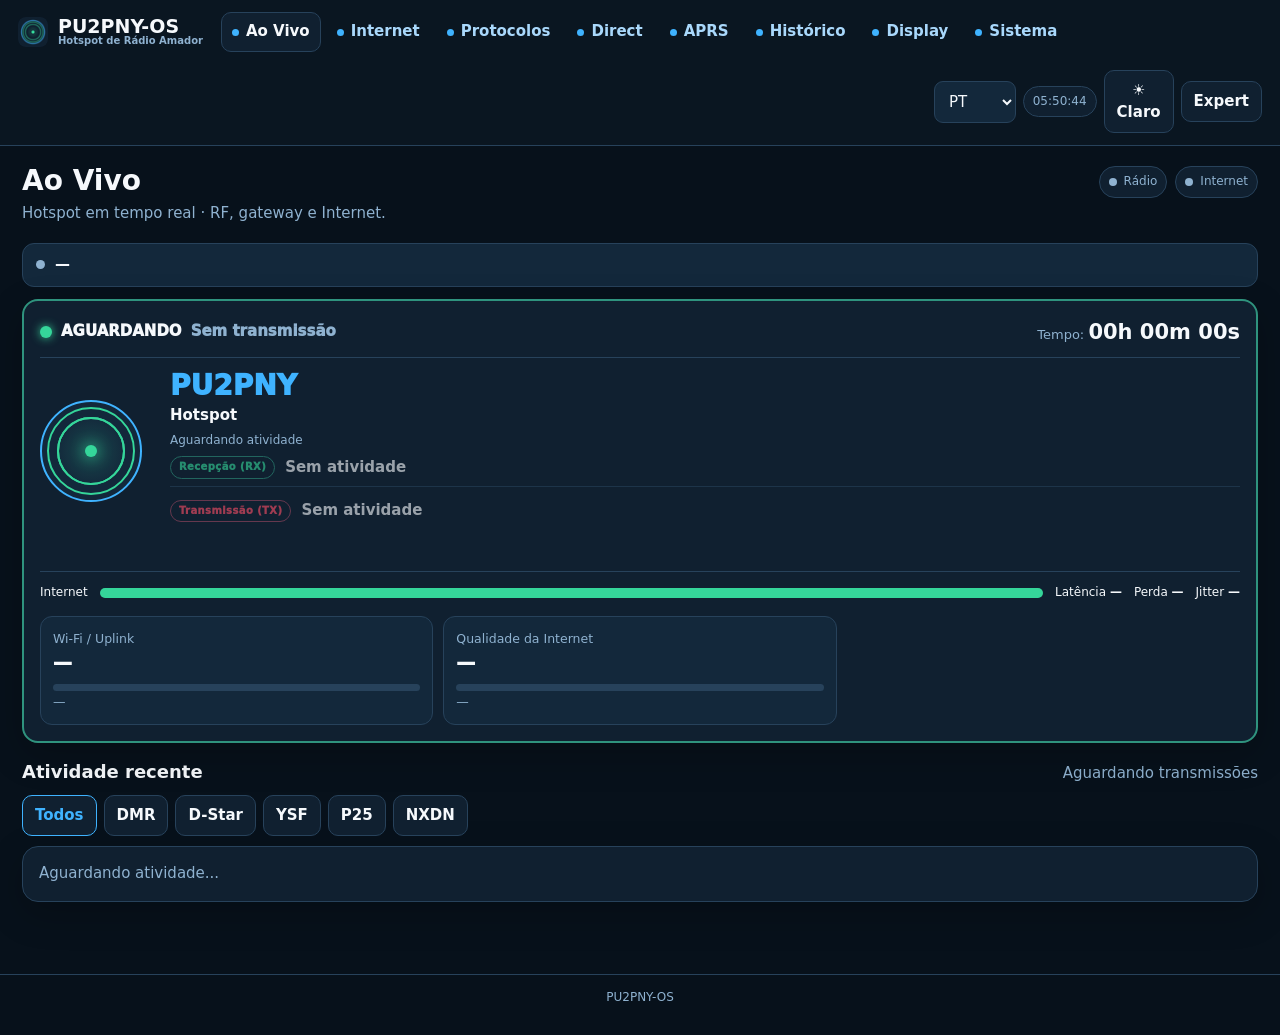
==== panel/index.html @ 769e9bf6 "feat(panel): add lightweight static web panel for PU2PNY-V2 Static, dependency-free hotspot panel (v" ====
<!doctype html><html lang="pt-BR" data-theme="dark" class="pny-i18n-pending"><head>
<meta charset="utf-8"><meta name="viewport" content="width=device-width,initial-scale=1,viewport-fit=cover">
<meta name="color-scheme" content="dark light"><title>PU2PNY-OS</title>
<link rel="icon" type="image/png" href="favicon.png"><link rel="apple-touch-icon" href="apple-touch-icon.png">
<script>(function(){document.documentElement.setAttribute('data-theme',localStorage.getItem('pu2pny-theme')||'dark')})();</script>
<link rel="stylesheet" href="ui.css"><link rel="stylesheet" href="pny-v2.css">
<style>
.livebox{position:relative;overflow:hidden;border-width:2px;min-height:300px;transition:border-color .2s}
.livebox.waiting{border-color:color-mix(in srgb,var(--green) 55%,var(--line))}
.livebox.active{border-color:var(--red);box-shadow:0 0 24px color-mix(in srgb,var(--red) 22%,transparent)}
.statusbar{display:flex;align-items:center;justify-content:space-between;gap:12px;border-bottom:1px solid var(--line);padding-bottom:10px;margin-bottom:14px}
.statusleft{display:flex;align-items:center;gap:9px;font-weight:950}.txlamp{width:12px;height:12px;border-radius:50%;background:var(--green);box-shadow:0 0 10px var(--green)}.active .txlamp{background:var(--red);box-shadow:0 0 12px var(--red)}
.statusright{font-size:13px;color:var(--muted)}.statusright b{font-size:21px;color:var(--text);font-variant-numeric:tabular-nums}
.hero{display:grid;grid-template-columns:112px minmax(0,1fr);gap:18px;align-items:center}
.portrait{width:102px;height:102px;border:2px solid var(--blue);border-radius:50%;overflow:hidden;background:var(--card2);display:grid;place-items:center}.portrait img{width:100%;height:100%;object-fit:cover}
.who .call{font-size:28px;font-weight:1000;color:var(--blue);line-height:1}.who .name{font-weight:900;margin-top:5px}.who .place{font-size:12px;color:var(--muted);margin-top:5px}.flag{width:21px;height:15px;object-fit:cover;vertical-align:middle;margin-right:5px;border-radius:2px}
.facts{display:grid;grid-template-columns:repeat(4,minmax(72px,1fr));gap:8px;margin-top:14px}.fact{padding:7px 9px;border-left:1px solid var(--line);min-width:0}.fact small{display:block;color:var(--muted);font-size:9px;text-transform:uppercase}.fact b{display:block;margin-top:3px;font-size:15px;overflow:hidden;text-overflow:ellipsis;white-space:nowrap}
.metrics{display:grid;grid-template-columns:repeat(4,minmax(0,1fr));gap:8px;margin-top:14px}.metric{background:var(--card2);border:1px solid var(--line);border-radius:10px;padding:9px}.metric small{display:block;color:var(--muted);font-size:9px;text-transform:uppercase}.metric b{display:block;font-size:15px;margin-top:3px}
.netrow{display:grid;grid-template-columns:auto 1fr repeat(3,auto);gap:12px;align-items:center;border-top:1px solid var(--line);margin-top:14px;padding-top:12px;font-size:12px}
.protocolfilters{display:flex;gap:7px;flex-wrap:wrap;margin:10px 0}.protocolfilters .btn.active{border-color:var(--blue);color:var(--blue)}
.activitytable{width:100%;border-collapse:collapse;font-size:12px}.activitytable th,.activitytable td{padding:7px 8px;border-bottom:1px solid var(--line);text-align:left;white-space:nowrap}.activitytable th{font-size:9px;text-transform:uppercase;color:var(--muted)}
.statechip{display:inline-block;border-radius:999px;padding:2px 7px;font-size:10px;font-weight:900}.statechip.tx{background:color-mix(in srgb,var(--red) 15%,transparent);color:var(--red)}.statechip.rx{background:color-mix(in srgb,var(--green) 15%,transparent);color:var(--green)}
.callcol{font-weight:900;color:var(--blue)}.activityflag{width:20px;height:14px;object-fit:cover;vertical-align:middle;margin-left:5px;border-radius:2px}
.pny-health{display:grid;grid-template-columns:repeat(3,minmax(0,1fr));gap:10px;margin-top:14px}.pny-healthitem{padding:11px 12px;border:1px solid var(--line);border-radius:12px;background:var(--card2);min-width:0}.pny-healthitem .big{font-size:19px}.pny-meter{height:7px;border-radius:999px;background:var(--line);overflow:hidden;margin-top:7px}.pny-meter i{display:block;height:100%;background:var(--blue);width:0;transition:width .25s ease}
@media(max-width:900px){.facts,.metrics{grid-template-columns:repeat(2,1fr)}.pny-health{grid-template-columns:1fr}}
@media(max-width:620px){.hero{grid-template-columns:72px 1fr}.portrait{width:66px;height:66px}.who .call{font-size:23px}.netrow span:nth-last-child(-n+3){display:none}.statusright{display:none}}
</style></head><body><div class="shell">
<header class="topnav">
  <div class="brand"><img class="brandmark" src="favicon.png" alt="PU2PNY"><span class="brandtext"><b style="font-size:19px">PU2PNY-OS</b><small>Hotspot de Rádio Amador</small></span></div>
  <nav class="nav" id="mainNav"></nav>
  <div class="navtools"><span class="pill"><span id="clockLocal">--:--:--</span></span><button class="btn" id="themeToggle">☀ Claro</button></div>
</header>
<main class="main">
<div class="top"><div><h1>Ao Vivo</h1><p>Hotspot em tempo real · RF, gateway e Internet.</p></div>
  <div class="actions"><span class="badge"><i class="dot" id="radioDot"></i><span id="radioText">Rádio</span></span><span class="badge"><i class="dot" id="netDot"></i><span id="netText">Internet</span></span></div></div>

<section class="section">
<div class="connbanner" id="connBanner" role="status" hidden><i class="cdot"></i><span id="connText">—</span></div>
<article class="card livebox waiting" id="liveBox">
  <div class="statusbar"><div class="statusleft"><span class="txlamp"></span><span id="stateTitle">AGUARDANDO</span><span class="muted" id="stateSub">Sem transmissão</span></div><div class="statusright"><span id="durationLabel">Tempo</span>: <b id="duration">00h 00m 00s</b></div></div>
  <div class="hero">
    <div class="portrait" id="portrait"><div class="radar"><span class="radarcore"></span></div></div>
    <div style="min-width:0">
      <div class="who"><div class="call" id="callsign">PU2PNY</div><div class="name" id="personName">Hotspot</div><div class="place"><img id="flag" class="flag hidden" alt="" onerror="this.classList.add('hidden')"><span id="location">Aguardando atividade</span></div></div>
      <div class="dirlines">
        <div class="dirline rx idle" id="rxLine"><span class="tag">Recepção (RX)</span><span class="val" id="rxVal">Sem atividade</span><span class="sub" id="rxSub"></span></div>
        <div class="dirline tx idle" id="txLine"><span class="tag">Transmissão (TX)</span><span class="val" id="txVal">Sem atividade</span><span class="sub" id="txSub"></span></div>
      </div>
    </div>
  </div>
  <div class="facts">
    <div class="fact"><small>Protocolo</small><b id="protocol">—</b></div>
    <div class="fact"><small id="idLabel">DMR ID</small><b id="radioId">—</b></div>
    <div class="fact"><small id="targetLabel">Destino</small><b id="target">—</b></div>
    <div class="fact"><small>Conexão</small><b id="connection">—</b></div>
  </div>
  <div class="metrics">
    <div class="metric" data-real-only id="berMetric"><small>BER</small><b id="ber">—</b></div>
    <div class="metric" data-real-only id="rssiMetric"><small>RSSI</small><b id="rssi">—</b></div>
    <div class="metric" data-real-only id="slotMetric"><small>Slot</small><b id="slot">—</b></div>
    <div class="metric" data-real-only id="ccMetric"><small>Color Code</small><b id="colorCode">—</b></div>
    <div class="metric"><small id="serverLabel">Servidor / destino</small><b id="server">—</b></div>
    <div class="metric" id="simplexFrequencyMetric"><small>Frequência</small><b id="frequency">—</b></div>
    <div class="metric hidden" id="rxFrequencyMetric"><small>RX</small><b id="rxFrequency">—</b></div>
    <div class="metric hidden" id="txFrequencyMetric"><small>TX</small><b id="txFrequency">—</b></div>
    <div class="metric"><small>CPU / Temp.</small><b id="cpuTemp">—</b></div>
  </div>
  <div class="netrow"><span>Internet</span><div class="meter"><i id="netMeter" style="width:100%"></i></div><span>Latência <b id="lat">—</b></span><span>Perda <b id="per">—</b></span><span>Jitter <b id="jit">—</b></span></div>

  <div class="pny-health">
    <div class="pny-healthitem hidden" data-real-keep id="rfHealth"><small class="muted">Sinal RF</small><div class="big" id="rfValue">—</div><div class="pny-meter"><i id="rfBar"></i></div><small id="rfMeta" class="muted">Aguardando RX do rádio</small></div>
    <div class="pny-healthitem"><small class="muted">Wi-Fi / Uplink</small><div class="big" id="wifiValue">—</div><div class="pny-meter"><i id="wifiBar"></i></div><small id="wifiMeta" class="muted">—</small></div>
    <div class="pny-healthitem"><small class="muted">Qualidade da Internet</small><div class="big" id="netValue">—</div><div class="pny-meter"><i id="netBar"></i></div><small id="netMeta" class="muted">—</small></div>
  </div>
</article></section>

<section class="section">
  <div class="sectionhead"><h2>Atividade recente</h2><span class="mini muted" id="activityCount">Aguardando transmissões</span></div>
  <div class="protocolfilters" id="filters">
    <button class="btn active" data-p="">Todos</button><button class="btn" data-p="DMR">DMR</button><button class="btn" data-p="DSTAR">D-Star</button><button class="btn" data-p="YSF">YSF</button><button class="btn" data-p="P25">P25</button><button class="btn" data-p="NXDN">NXDN</button>
  </div>
  <div class="card" id="activityGroups"><div class="muted">Aguardando atividade...</div></div>
</section>
</main></div>
<script src="ui-common.js"></script><script>
PNY.nav('live');PNY.initTheme();
var dash={},live={},contacts=[],es=null,poll=null,started=0,filterProto='',activeIdentity='';
function protoName(p){p=String(p||'').toUpperCase();return p==='DSTAR'?'D-Star':p==='YSF'?'YSF/C4FM':p||'—'}
function freq(){var c=dash.config||{},rx=Number(c.rx_hz||0),tx=Number(c.tx_hz||0);if(!rx)return'—';var a=(rx/1e6).toFixed(6),b=tx?(tx/1e6).toFixed(6):a;return c.use_mode==='repeater'?('RX '+a+' · TX '+b+' MHz'):a+' MHz'}
function gatewayActive(p){p=String(p||((dash.config||{}).protocol)||'').toUpperCase();return p==='DMR'?!!dash.dmrgateway_active:p==='DSTAR'?!!dash.dstargateway_active:p==='YSF'?!!dash.ysfgateway_active:p==='P25'?!!dash.p25gateway_active:p==='NXDN'?!!dash.nxdngateway_active:p==='POCSAG'?!!dash.dapnetgateway_active:false}
function remoteConnected(){var nr=dash.network_runtime||{};return nr.connected===true||nr.linked===true||String(nr.link_state||'').toLowerCase()==='linked'}
function currentActive(){var a=live.active||null;if(!a)return null;var u=Date.parse(live.updated||'');if(Number.isFinite(u)&&Date.now()-u>22000)return null;return a}
function ownOperator(){var c=dash.config||{},call=String(c.callsign||'').toUpperCase(),id=String(c.dmr_id||'');return contacts.find(function(x){return String(x.callsign||'').toUpperCase()===call||String(x.id||'')===id})||{callsign:call,name:call,city:'',state:'',country:'',country_code:'',photo:''}}
function operator(e){var o=e&&e.operator||{},src=String(e&&e.source||'').trim(),fb=/^\d+$/.test(src)?'':src;return {callsign:o.callsign||fb||'—',name:o.name||o.callsign||fb||'—',id:o.id||(/^\d+$/.test(src)?src:''),city:o.city||'',state:o.state||'',country:o.country||'',cc:o.country_code||'',photo:o.photo||''}}
function setIdentity(o){PNY.q('callsign').textContent=o.callsign||'—';PNY.q('personName').textContent=o.name||o.callsign||'—';PNY.q('location').textContent=[o.city,o.state,o.country].filter(Boolean).join(' · ')||'Localização não informada';var box=PNY.q('portrait');if(o.photo){box.innerHTML='';var im=document.createElement('img');im.src=o.photo;im.alt='';im.onerror=function(){box.innerHTML='<div class="radar"><span class="radarcore"></span></div>'};box.appendChild(im)}else box.innerHTML='<div class="radar"><span class="radarcore"></span></div>';var f=PNY.q('flag'),u=PNY.flagUrl(o.cc);if(u){f.src=u;f.classList.remove('hidden')}else f.classList.add('hidden')}
function durationText(sec){sec=Math.max(0,Math.floor(Number(sec)||0));var h=Math.floor(sec/3600),m=Math.floor(sec%3600/60),s=sec%60;return String(h).padStart(2,'0')+'h '+String(m).padStart(2,'0')+'m '+String(s).padStart(2,'0')+'s'}
function targetFor(a,p){if(!a)return'—';if(a.target)return a.target;if(p==='DSTAR')return [a.reflector,a.module].filter(Boolean).join(' ')||'—';if(p==='YSF'&&a.dgid!=null)return'DG-ID '+a.dgid;return'—'}
function rfPct(rssi){var n=Number(rssi);return Number.isFinite(n)?Math.max(0,Math.min(100,(n+125)*2)):0}
function setDirLine(which,a){ /* each RF direction on its OWN line */
  var line=PNY.q(which+'Line'),val=PNY.q(which+'Val'),sub=PNY.q(which+'Sub');
  if(!a){line.classList.add('idle');val.textContent='Sem atividade';sub.textContent='';return}
  line.classList.remove('idle');var o=operator(a),p=String(a.protocol||'').toUpperCase();
  val.textContent=(o.callsign||'—')+' · '+protoName(p);
  var rf=String(a.direction||'').toUpperCase()==='RF',rv=rf?(a.rssi_avg!=null?a.rssi_avg:a.rssi):null;
  sub.textContent=rf?((a.ber!=null?'BER '+Number(a.ber).toFixed(1)+'% · ':'')+(rv!=null?Math.round(Number(rv))+' dBm':'')):'via Internet';
}
function netRender(){var n=live.internet||{},d=dash.netdiag||{},m=d.metrics||{},c=dash.connectivity||{};
  var lat=n.latency_ms!=null?n.latency_ms:(m.latency_ms!=null?m.latency_ms:c.internet_latency_ms),loss=n.loss_percent!=null?n.loss_percent:m.loss_pct,jit=n.jitter_ms!=null?n.jitter_ms:m.jitter_ms;
  var q=n.quality&&n.quality!=='unknown'?n.quality:(d.health==='ok'?'good':d.health==='warning'?'poor':(c.internet?'good':'offline')),good=q==='excellent'||q==='good'||q==='ok';
  PNY.q('lat').textContent=lat==null?'—':Number(lat).toFixed(0)+' ms';PNY.q('per').textContent=loss==null?'—':Number(loss).toFixed(1)+'%';PNY.q('jit').textContent=jit==null?'—':Number(jit).toFixed(0)+' ms';
  PNY.q('netMeter').style.width=(q==='offline'?0:good?100:35)+'%';PNY.q('netMeter').style.background=good?'var(--green)':q==='offline'?'var(--red)':'var(--yellow)';
  PNY.q('netDot').className='dot '+(good?'good':q==='offline'?'bad':'warn');PNY.q('netText').textContent=good?'Internet OK':q==='offline'?'Internet offline':'Internet atenção';
}
function healthRender(){var c=dash.connectivity||{};
  if(c.default_interface&&/^e(n|th)/.test(c.default_interface)){PNY.q('wifiValue').textContent='Ethernet';PNY.q('wifiMeta').textContent='Link ativo';PNY.q('wifiBar').style.width='100%'}
  else{PNY.q('wifiValue').textContent=c.wifi_quality||'—';PNY.q('wifiMeta').textContent=(c.wifi_ssid||'Wi-Fi')+(c.wifi_signal?(' · '+c.wifi_signal+'%'):'');PNY.q('wifiBar').style.width=(c.wifi_signal||0)+'%'}
  PNY.q('netValue').textContent=c.internet?(c.internet_quality||'—'):'Offline';PNY.q('netMeta').textContent=c.internet_latency_ms?c.internet_latency_ms+' ms':'sem resposta';PNY.q('netBar').style.width=c.internet?Math.max(12,100-Math.min(90,(c.internet_latency_ms||0)/3))+'%':'0%';
}
function connBanner(p,active){var el=PNY.q('connBanner'),t=PNY.q('connText');
  if(active||!p){el.hidden=true;return}el.hidden=false;
  if(remoteConnected()){el.className='connbanner ok';t.textContent='Conectado ao servidor'}
  else if(gatewayActive(p)){el.className='connbanner';t.innerHTML='Gateway ativo, aguardando link do servidor.'}
  else{el.className='connbanner down';t.textContent='Desconectado do servidor'}
}
function render(){
  var a=currentActive(),c=dash.config||{},t=dash.telemetry||{},nr=dash.network_runtime||{},box=PNY.q('liveBox'),p=String((a&&a.protocol)||c.protocol||'').toUpperCase();
  PNY.q('radioDot').className='dot '+(dash.radio_active?'good':'bad');PNY.q('radioText').textContent=dash.radio_active?'Rádio ativo':'Rádio parado';
  PNY.q('protocol').textContent=protoName(p);
  var server=nr.server_name||c.server_name||'—',dmrTG=Number(nr.connected_tg||nr.requested_tg||nr.module_tg||0),mod=p==='DSTAR'?(nr.module||''):'';
  PNY.q('serverLabel').textContent=p==='DSTAR'?'Servidor / refletor':p==='YSF'?'Servidor / sala/refletor':'Servidor / destino';
  PNY.q('server').textContent=p==='DMR'?(server+(dmrTG?(' · TG '+dmrTG):'')):(server+(mod?' · módulo '+mod:''));
  var duplex=c.use_mode==='repeater',rxhz=Number(c.rx_hz||0),txhz=Number(c.tx_hz||0);
  PNY.q('simplexFrequencyMetric').classList.toggle('hidden',duplex);PNY.q('rxFrequencyMetric').classList.toggle('hidden',!duplex);PNY.q('txFrequencyMetric').classList.toggle('hidden',!duplex);
  PNY.q('frequency').textContent=duplex?'—':freq();PNY.q('rxFrequency').textContent=duplex&&rxhz?(rxhz/1e6).toFixed(6)+' MHz':'—';PNY.q('txFrequency').textContent=duplex&&txhz?(txhz/1e6).toFixed(6)+' MHz':'—';
  PNY.q('cpuTemp').textContent=(t.cpu_percent==null?'—':t.cpu_percent+'%')+' / '+(Number(t.temperature)>=0?t.temperature+' °C':'—');
  PNY.q('connection').textContent=gatewayActive(p)?'Gateway ativo':'Aguardando';
  PNY.q('idLabel').textContent=p==='DMR'?'DMR ID':'ID / Origem';
  PNY.q('targetLabel').textContent=p==='DSTAR'?'Refletor / Destino':p==='YSF'?'DG-ID / Destino':'Destino';
  var showDMR=p==='DMR'&&!!a;
  PNY.q('slot').textContent=showDMR?((a&&a.slot)||c.dmr_slot||'—'):'—';PNY.q('colorCode').textContent=showDMR?(c.color_code==null?'—':c.color_code):'—';
  box.classList.remove('waiting','active');
  if(a){
    box.classList.add('active');var tx=a.mode==='tx',o=operator(a),origin=String(a.direction||'').toUpperCase();setIdentity(o);
    PNY.q('stateTitle').textContent=tx?'TX ATIVO':'RX ATIVO';PNY.q('stateSub').textContent=origin==='RF'?'Sinal recebido pelo rádio':'Recebendo pela Internet';
    PNY.q('radioId').textContent=o.id||((p==='DMR'&&/^\d+$/.test(String(a.source||'')))?a.source:(c.dmr_id||'—'));
    PNY.q('target').textContent=targetFor(a,p);
    /* TX and RX each on their own line */
    setDirLine(tx?'tx':'rx',a);setDirLine(tx?'rx':'tx',null);
    var rf=origin==='RF',rv=rf?(a.rssi_avg!=null?a.rssi_avg:a.rssi):null;
    PNY.q('ber').textContent=rf&&a.ber!=null?Number(a.ber).toFixed(1)+'%':'—';
    PNY.q('rssi').textContent=rf&&rv!=null?Number(rv).toFixed(0)+' dBm':'—';
    if(rf&&rv!=null){PNY.q('rfHealth').classList.remove('hidden');PNY.q('rfValue').textContent=Math.round(Number(rv))+' dBm';PNY.q('rfBar').style.width=rfPct(rv)+'%';PNY.q('rfMeta').textContent=(a.ber!=null?'BER '+Number(a.ber).toFixed(1)+'% · ':'')+protoName(p)}
    else{PNY.q('rfHealth').classList.add('hidden');PNY.q('rfValue').textContent='—';PNY.q('rfBar').style.width='0%';PNY.q('rfMeta').textContent='Aguardando RX do rádio'}
    var bs=Number(a.started_unix_ms||0);started=bs>0?bs:(started||Date.now());
  }else{
    box.classList.add('waiting');var o=ownOperator();setIdentity(o);
    PNY.q('stateTitle').textContent='AGUARDANDO';PNY.q('stateSub').textContent='Monitorando RF e Internet';
    PNY.q('callsign').textContent=c.callsign||o.callsign||'PU2PNY';PNY.q('personName').textContent='Rastreando sinais';PNY.q('location').textContent='Pronto para receber ou transmitir';
    PNY.q('radioId').textContent=c.dmr_id||o.id||'—';PNY.q('target').textContent=server+(p==='DMR'&&dmrTG?(' · TG '+dmrTG):'');
    setDirLine('rx',null);setDirLine('tx',null);
    PNY.q('rfHealth').classList.add('hidden');PNY.q('ber').textContent='—';PNY.q('rssi').textContent='—';PNY.q('rfValue').textContent='—';PNY.q('rfBar').style.width='0%';PNY.q('rfMeta').textContent='Aguardando RX do rádio';
    started=0;PNY.q('durationLabel').textContent='Tempo';PNY.q('duration').textContent='00h 00m 00s';
  }
  connBanner(p,!!a);netRender();healthRender();renderActivity();PNY.sweepRealOnly(document);
}
function renderActivity(){
  var rows=Array.isArray(live.history)?live.history.slice():[],proto=filterProto,groups={},order=[],c=dash.config||{},nr=dash.network_runtime||{};
  if(proto)rows=rows.filter(function(e){return String(e.protocol||'').toUpperCase()===proto});
  rows.forEach(function(e){var o=operator(e),key=String(o.callsign||e.source||'').trim();if(!key||key==='—')key='ID '+String(e.source||'desconhecido');if(!groups[key]){groups[key]={op:o,items:[],last:e};order.push(key)}groups[key].items.push(e)});
  order=order.slice(0,30);
  PNY.q('activityCount').textContent=order.length?('Mostrando '+order.length+' indicativo(s)'):'Aguardando transmissões';
  var host=PNY.q('activityGroups');
  if(!order.length){host.innerHTML='<div class="muted">Nenhuma atividade registrada para este filtro.</div>';return}
  var stationType=c.use_mode==='repeater'?'Repetidora':'Hotspot';
  var body=order.map(function(key,idx){var g=groups[key],last=g.items[0],o=g.op,origin=String(last.direction||'').toUpperCase(),tx=origin==='RF',stamp=last.ended_at||last.started_at||'';
    var p=String(last.protocol||'').toUpperCase(),target=targetFor(last,p),ctg=Number(last.connected_tg||0)||Number(nr.connected_tg||nr.requested_tg||0),module=p==='DMR'?'':(last.module||'');
    var modtg=p==='DMR'?(ctg?('TG '+ctg+(target&&target!=='—'?' · '+target:'')):target):(module?(module+(target&&target!=='—'?' · '+target:'')):target);
    var flag=PNY.flagUrl(o.cc),place=[o.city,o.state].filter(Boolean).join(' / ')||'—';
    return '<tr><td>'+(idx+1)+(flag?'<img class="activityflag" src="'+PNY.esc(flag)+'" alt="" onerror="this.remove()">':'')+'</td><td><span class="statechip '+(tx?'tx':'rx')+'">'+(tx?'TX':'RX')+'</span></td><td class="callcol">'+PNY.esc(o.callsign||key)+'</td><td>'+PNY.esc(o.name||'—')+'</td><td>'+stationType+'</td><td>'+PNY.esc(place)+'</td><td>'+PNY.esc(o.country||'—')+'</td><td>'+PNY.esc(protoName(last.protocol))+'</td><td>'+PNY.esc(modtg||'—')+'</td><td>'+PNY.esc(last.duration==null?'—':Number(last.duration).toFixed(1)+' s')+'</td><td>'+PNY.esc(PNY.fmtTime(stamp))+'</td></tr>';
  }).join('');
  host.innerHTML='<div class="tablewrap"><table class="activitytable"><thead><tr><th># / País</th><th>Status</th><th>Indicativo</th><th>Nome</th><th>Estação</th><th>Cidade</th><th>País</th><th>Protocolo</th><th>Módulo / TG</th><th>Tempo</th><th>Horário</th></tr></thead><tbody>'+body+'</tbody></table></div>';
}
function tick(){if(!started){PNY.q('duration').textContent='00h 00m 00s';return}
  var sec=(Date.now()-started)/1000,a=currentActive(),isRF=a&&String(a.direction||'').toUpperCase()==='RF',isTx=a&&a.mode==='tx';
  if(isRF&&isTx){PNY.q('durationLabel').textContent='TOT restante';PNY.q('duration').textContent=Math.max(0,180-Math.floor(sec))+' s'}else{PNY.q('durationLabel').textContent='Tempo';PNY.q('duration').textContent=durationText(sec)}}
async function refreshDash(){try{dash=await PNY.getj('/api/dashboard');render()}catch(e){}}
async function refreshContacts(){try{var j=await PNY.getj('/api/contacts');contacts=Array.isArray(j.contacts)?j.contacts:[];render()}catch(e){}}
function setLive(v){live=v||{};render()}
async function fallback(){if(poll)return;var go=async function(){if(!document.hidden)try{setLive(await PNY.getj('/api/live'))}catch(e){}};go();poll=setInterval(go,1500)}
function stream(){if(es||document.hidden)return;if(window.EventSource){try{es=new EventSource('/api/live/events');es.addEventListener('live',function(e){try{setLive(JSON.parse(e.data))}catch(_){}});es.onerror=function(){try{es.close()}catch(_){}es=null;fallback()};return}catch(e){}}fallback()}
document.querySelectorAll('#filters [data-p]').forEach(function(b){b.onclick=function(){filterProto=String(b.dataset.p||'').toUpperCase();document.querySelectorAll('#filters .btn').forEach(function(x){x.classList.toggle('active',x===b)});renderActivity()}});
refreshDash();refreshContacts();PNY.getj('/api/live').then(setLive).catch(function(){});
setInterval(refreshDash,8000);setInterval(refreshContacts,30000);setInterval(tick,250);stream();
document.addEventListener('visibilitychange',function(){if(document.hidden){if(es){es.close();es=null}if(poll){clearInterval(poll);poll=null}}else{refreshDash();refreshContacts();stream()}});
</script></body></html>
---- panel/ui.css ----
:root{color-scheme:dark;--bg:#07111b;--side:#0b1723;--card:#102030;--card2:#13283b;--line:#27425b;--text:#f6f9fc;--muted:#8fb2d0;--blue:#3fb3ff;--green:#35d69a;--yellow:#ffc85a;--red:#ff4f68;--shadow:0 12px 36px rgba(0,0,0,.22)}
html[data-theme=light]{color-scheme:light;--bg:#f4f8fb;--side:#fff;--card:#fff;--card2:#edf4fa;--line:#cddbe7;--text:#11202d;--muted:#5e7488;--blue:#087bc7;--green:#087e57;--yellow:#946300;--red:#c83343;--shadow:0 10px 28px rgba(40,64,88,.10)}
*{box-sizing:border-box}html{scroll-behavior:smooth}body{margin:0;background:var(--bg);color:var(--text);font:15px/1.45 Inter,ui-sans-serif,system-ui,-apple-system,"Segoe UI",sans-serif}button,input,select,textarea{font:inherit}.shell{min-height:100vh}.topnav{position:sticky;top:0;z-index:80;background:color-mix(in srgb,var(--side) 94%,transparent);backdrop-filter:blur(10px);border-bottom:1px solid var(--line);padding:12px 18px;display:flex;gap:18px;align-items:center;flex-wrap:wrap}.brand{font-weight:950;font-size:20px;white-space:nowrap}.brand small{font-size:10px;color:var(--muted);display:block;font-weight:600}.nav{display:flex;gap:5px;flex-wrap:wrap;align-items:center}.nav a{color:#a9d8fb;text-decoration:none;padding:8px 10px;border:1px solid transparent;border-radius:10px;font-weight:750}.nav a:hover,.nav a.active{background:var(--card);border-color:var(--line);color:var(--text)}.nav a::before{content:"";display:inline-block;width:7px;height:7px;border-radius:50%;background:var(--blue);margin-right:7px}.navtools{margin-left:auto;display:flex;gap:7px;align-items:center}.main{width:min(1460px,100%);margin:auto;padding:20px 22px 44px}.top{display:flex;justify-content:space-between;gap:16px;align-items:flex-start;flex-wrap:wrap}.top h1{margin:0;font-size:28px;line-height:1.1}.top p{margin:6px 0 0;color:var(--muted)}.actions{display:flex;gap:8px;flex-wrap:wrap}.btn{border:1px solid var(--line);background:var(--card);color:var(--text);padding:9px 12px;border-radius:10px;text-decoration:none;font-weight:850;cursor:pointer}.btn:hover{border-color:var(--blue)}.btn.primary{background:var(--blue);border-color:var(--blue);color:#06131d}.btn.danger{border-color:color-mix(in srgb,var(--red) 65%,var(--line));color:var(--red)}.btn.good{border-color:color-mix(in srgb,var(--green) 65%,var(--line));color:var(--green)}.btn:disabled{opacity:.55;cursor:not-allowed}.badges{display:flex;flex-wrap:wrap;gap:8px;margin:15px 0}.badge,.pill{display:inline-flex;align-items:center;gap:7px;padding:6px 9px;border-radius:999px;border:1px solid var(--line);background:var(--card);color:var(--muted);font-size:12px}.dot{width:8px;height:8px;border-radius:50%;background:var(--muted)}.dot.good{background:var(--green)}.dot.warn{background:var(--yellow)}.dot.bad{background:var(--red)}.card{border:1px solid var(--line);background:var(--card);border-radius:16px;padding:16px;box-shadow:var(--shadow);min-width:0}.card h2,.card h3{margin:0 0 10px}.grid2{display:grid;grid-template-columns:repeat(2,minmax(0,1fr));gap:12px}.grid3{display:grid;grid-template-columns:repeat(3,minmax(0,1fr));gap:12px}.grid4{display:grid;grid-template-columns:repeat(4,minmax(0,1fr));gap:10px}.section{margin-top:16px}.sectionhead{display:flex;justify-content:space-between;gap:12px;align-items:end;margin-bottom:9px}.sectionhead h2{margin:0;font-size:18px}.muted,.hint{color:var(--muted)}.statusmsg{font-size:13px;color:var(--muted)}.rows{display:grid}.row{display:grid;grid-template-columns:minmax(0,1fr) auto;gap:12px;padding:8px 0;border-bottom:1px solid var(--line)}.row:last-child{border-bottom:0}.row span{color:var(--muted)}.row b{text-align:right;overflow-wrap:anywhere}.big{font-size:23px;font-weight:950}.green{color:var(--green)}.red{color:var(--red)}.yellow{color:var(--yellow)}.blue{color:var(--blue)}input,select,textarea{width:100%;background:var(--card2);color:var(--text);border:1px solid var(--line);border-radius:9px;padding:10px;outline:none}input:focus,select:focus,textarea:focus{border-color:var(--blue)}label{font-weight:800;display:block;margin:9px 0 5px}.field{min-width:0}.formgrid{display:grid;grid-template-columns:repeat(2,minmax(0,1fr));gap:10px}.meter{height:10px;border-radius:999px;background:color-mix(in srgb,var(--line) 72%,transparent);overflow:hidden}.meter>i{display:block;height:100%;width:0;background:var(--green);transition:width .25s ease}.tablewrap{overflow:auto}table{width:100%;border-collapse:collapse;font-size:13px}th,td{text-align:left;padding:9px;border-bottom:1px solid var(--line);vertical-align:top}th{color:var(--blue);background:var(--card);position:sticky;top:0}.flag{width:28px;height:20px;object-fit:cover;border-radius:3px;border:1px solid var(--line)}.hidden{display:none!important}.notice{border:1px solid var(--line);border-radius:12px;padding:12px;background:var(--card2)}.notice.bad{border-color:color-mix(in srgb,var(--red) 60%,var(--line));color:var(--red)}.notice.warn{border-color:color-mix(in srgb,var(--yellow) 60%,var(--line))}.notice.good{border-color:color-mix(in srgb,var(--green) 60%,var(--line))}
@keyframes neonred{0%,100%{box-shadow:0 0 12px rgba(255,79,104,.22),inset 0 0 8px rgba(255,79,104,.08)}50%{box-shadow:0 0 34px rgba(255,79,104,.65),inset 0 0 20px rgba(255,79,104,.16)}}@keyframes neongreen{0%,100%{box-shadow:0 0 10px rgba(53,214,154,.18),inset 0 0 8px rgba(53,214,154,.06)}50%{box-shadow:0 0 28px rgba(53,214,154,.55),inset 0 0 16px rgba(53,214,154,.14)}}@keyframes radar{0%{transform:scale(.35);opacity:1}100%{transform:scale(1.3);opacity:0}}@keyframes spin{to{transform:rotate(360deg)}}.spinner{width:52px;height:52px;border-radius:50%;border:5px solid var(--line);border-top-color:var(--blue);animation:spin 1s linear infinite}.radar{position:relative;width:88px;height:88px;border:2px solid var(--green);border-radius:50%;display:grid;place-items:center;background:radial-gradient(circle,rgba(53,214,154,.18),transparent 60%)}.radar:before,.radar:after{content:"";position:absolute;border:2px solid var(--green);border-radius:50%;inset:8px;animation:radar 1.8s infinite}.radar:after{animation-delay:.9s}.radarcore{width:12px;height:12px;border-radius:50%;background:var(--green);box-shadow:0 0 15px var(--green)}
@media(max-width:900px){.grid4,.grid3{grid-template-columns:1fr 1fr}.topnav{gap:10px}.nav{order:3;width:100%;overflow:auto;flex-wrap:nowrap}.nav a{white-space:nowrap}.navtools{margin-left:auto}.main{padding:14px}}@media(max-width:600px){.grid4,.grid3,.grid2,.formgrid{grid-template-columns:1fr}.main{padding:12px}.top h1{font-size:24px}.brand small{display:none}.topnav{padding:10px}.row{grid-template-columns:1fr}.row b{text-align:left}.navtools select{display:none}}@media(prefers-reduced-motion:reduce){*{animation-duration:.001ms!important;animation-iteration-count:1!important;transition:none!important}}
---- panel/pny-v2.css ----
/* PU2PNY-V2 panel — refinement layer over ui.css.
   Additive only: never redefines the design tokens, only adds craft the base
   stylesheet leaves open (keyboard focus, brand mark, quieter rhythm). */

/* Brand mark in the top navigation: the concentric-circle favicon, sized to
   the wordmark, so the identity reads the same on screen and on the device. */
.brand{display:flex;align-items:center;gap:10px}
.brandmark{width:30px;height:30px;flex:0 0 auto;border-radius:8px;display:block}
.brandtext{display:flex;flex-direction:column;line-height:1;min-width:0}

/* Visible keyboard focus on every interactive element — the base only tints
   input borders, which leaves buttons, links and tabs with no focus signal.
   accessibility.md › Focus and selection: keyboard-only use must be visible. */
a:focus-visible,button:focus-visible,select:focus-visible,input:focus-visible,
textarea:focus-visible,[tabindex]:focus-visible,summary:focus-visible{
  outline:2px solid var(--blue);outline-offset:2px;border-radius:8px}
.nav a:focus-visible{outline-offset:-2px}

/* Each RF direction on its own line in the live facts — TX and RX never share
   a row, as required. A hairline rule separates the pair. */
.dirlines{display:grid;gap:6px}
.dirline{display:grid;grid-template-columns:auto 1fr auto;gap:10px;align-items:center;
  padding:7px 0;border-bottom:1px solid var(--line)}
.dirline:last-child{border-bottom:0}
.dirline .tag{font-size:10px;font-weight:950;letter-spacing:.04em;padding:3px 8px;border-radius:999px;
  border:1px solid var(--line);color:var(--muted);white-space:nowrap}
.dirline.tx .tag{color:var(--red);border-color:color-mix(in srgb,var(--red) 55%,var(--line))}
.dirline.rx .tag{color:var(--green);border-color:color-mix(in srgb,var(--green) 55%,var(--line))}
.dirline .val{font-weight:850;overflow:hidden;text-overflow:ellipsis;white-space:nowrap}
.dirline .sub{font-size:11px;color:var(--muted);text-align:right;white-space:nowrap}
.dirline.idle{opacity:.6}

/* Connection banners — one calm line, color carries state but never alone:
   an icon and words say connected / disconnected too. */
.connbanner{display:flex;gap:10px;align-items:center;margin:0 0 12px;padding:10px 13px;
  border:1px solid var(--line);border-radius:12px;background:var(--card2);font-weight:800}
.connbanner.ok{border-color:color-mix(in srgb,var(--green) 55%,var(--line))}
.connbanner.down{border-color:color-mix(in srgb,var(--red) 55%,var(--line))}
.connbanner .cdot{width:9px;height:9px;border-radius:50%;background:var(--muted);flex:0 0 auto}
.connbanner.ok .cdot{background:var(--green);box-shadow:0 0 8px var(--green)}
.connbanner.down .cdot{background:var(--red);box-shadow:0 0 8px var(--red)}
.connbanner small{font-weight:600;color:var(--muted)}

/* Segmented mode rows (Display writer, public/private) — a quiet pill group. */
.segrow{display:inline-flex;border:1px solid var(--line);border-radius:12px;overflow:hidden;background:var(--card2)}
.segrow button{border:0;background:transparent;color:var(--muted);padding:9px 15px;font-weight:850;cursor:pointer}
.segrow button.active{background:var(--card);color:var(--text);box-shadow:inset 0 0 0 1px var(--line)}
.segrow button:not(:last-child){border-right:1px solid var(--line)}

/* A roomier gap under page intros, so the first card breathes. layout.md. */
.top{margin-bottom:4px}
.section:first-of-type{margin-top:18px}

/* Rotation choices as discrete tiles, matching the display preview language. */
.rotgrid{display:grid;grid-template-columns:repeat(4,1fr);gap:8px;max-width:360px}
.rotgrid button{border:1px solid var(--line);background:var(--card2);color:var(--text);
  border-radius:12px;padding:12px 0;font-weight:900;cursor:pointer}
.rotgrid button.active{border-color:var(--blue);color:var(--blue)}

/* The i18n layer hides the body until the first translation pass, to avoid a
   flash of Portuguese for an English reader. */
html.pny-i18n-pending body{visibility:hidden}
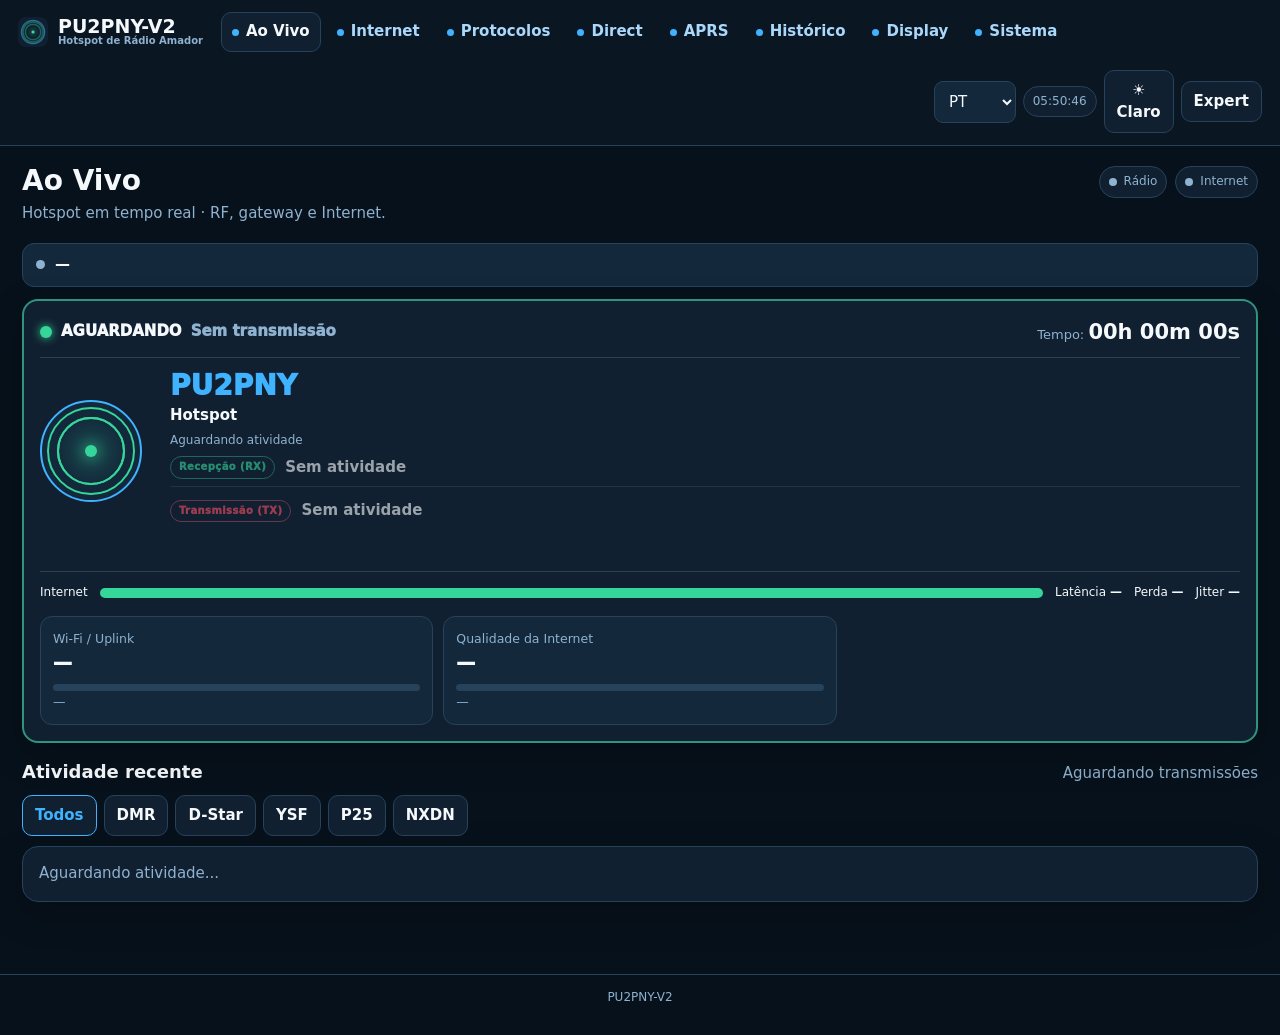
==== commit 34e6bab0: "build(v2-test-2): rebrand to PU2PNY-V2 + full-report + identity/display fixes TEST / physical-test c" ====
--- a/panel/index.html
+++ b/panel/index.html
@@ -1,6 +1,6 @@
 <!doctype html><html lang="pt-BR" data-theme="dark" class="pny-i18n-pending"><head>
 <meta charset="utf-8"><meta name="viewport" content="width=device-width,initial-scale=1,viewport-fit=cover">
-<meta name="color-scheme" content="dark light"><title>PU2PNY-OS</title>
+<meta name="color-scheme" content="dark light"><title>PU2PNY-V2</title>
 <link rel="icon" type="image/png" href="favicon.png"><link rel="apple-touch-icon" href="apple-touch-icon.png">
 <script>(function(){document.documentElement.setAttribute('data-theme',localStorage.getItem('pu2pny-theme')||'dark')})();</script>
 <link rel="stylesheet" href="ui.css"><link rel="stylesheet" href="pny-v2.css">
@@ -26,7 +26,7 @@
 @media(max-width:620px){.hero{grid-template-columns:72px 1fr}.portrait{width:66px;height:66px}.who .call{font-size:23px}.netrow span:nth-last-child(-n+3){display:none}.statusright{display:none}}
 </style></head><body><div class="shell">
 <header class="topnav">
-  <div class="brand"><img class="brandmark" src="favicon.png" alt="PU2PNY"><span class="brandtext"><b style="font-size:19px">PU2PNY-OS</b><small>Hotspot de Rádio Amador</small></span></div>
+  <div class="brand"><img class="brandmark" src="favicon.png" alt="PU2PNY"><span class="brandtext"><b style="font-size:19px">PU2PNY-V2</b><small>Hotspot de Rádio Amador</small></span></div>
   <nav class="nav" id="mainNav"></nav>
   <div class="navtools"><span class="pill"><span id="clockLocal">--:--:--</span></span><button class="btn" id="themeToggle">☀ Claro</button></div>
 </header>
